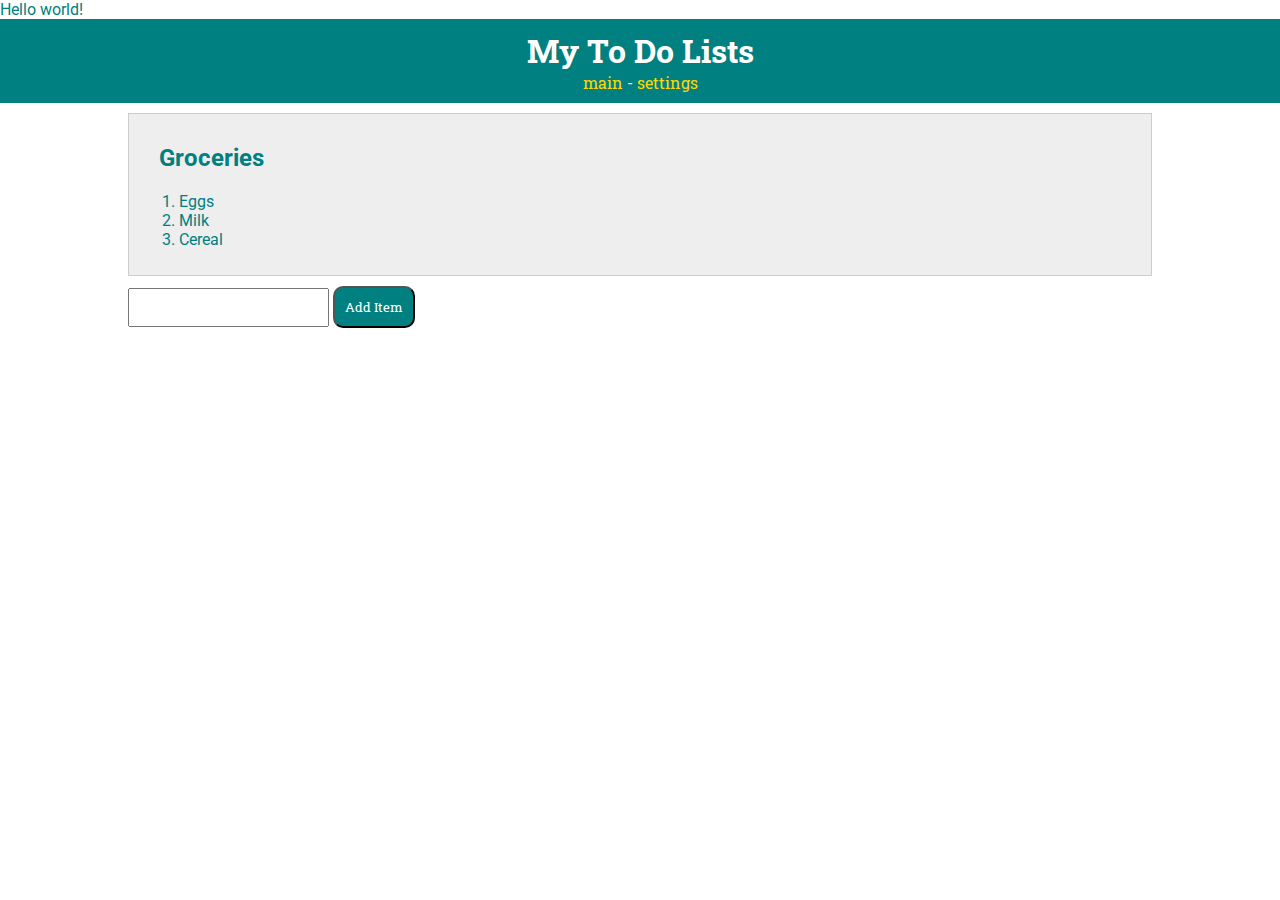
==== product.html @ 1f833cbd "this is a test for files added" ====
<!DOCTYPE html>
<html>

<head>
    <!-- fonts -->
        <link href="https://fonts.googleapis.com/css?family=Roboto|Roboto+Slab" rel="stylesheet">


    <title>ToDo App</title>
     <!-- styles -->
      <link rel="stylesheet" type="text/css" href="style.css">
</head>



<body>
    Hello world!

    <header>
        <h1>My To Do Lists</h1>
        <nav>
            <a href="index.html">main</a> -
            <a href="settings.html">settings</a>
        </nav>
    </header>


        <div id="todo-lists">
            <div class="list">
                <h2 class="list-title">Groceries</h2>
                <ol>
                    <li>Eggs</li>
                    <li>Milk</li>
                    <li>Cereal</li>
                </ol>

            </div>
            <input type="text" class="input"></input>
            <!--look at how I added the class here-->

            <button class="buttons">Add Item</button>

        </div>



</body>

</html>
---- style.css ----
body {
    margin: 0;
    color: teal;
    font-family: 'Roboto', sans-serif;
}


/*********** HEADER ************/

header {
    text-align: center;
    padding: 10px;
    background-color: teal;
    color: white;
    font-family: 'Roboto Slab', serif;
}


h1 {
    margin: 0;
}

header a {
    color: gold;
    text-decoration: none;
}

.list a {
    color: teal;
    text-decoration: none;
}


/*********** LISTS ************/
#todo-lists {
    margin: 0 auto;
    width: 80%;
    padding-top: 10px;
}

.list {
    padding: 10px;
    margin-bottom: 10px;
    background-color: #eeeeee;
    border: 1px solid #cccccc;
}

.list-title {
    margin-left: 20px;
}

.buttons {
    text-align: center;
    padding: 10px;
    background-color: teal;
    color: white;
    font-family: 'Roboto Slab', serif;
    font-size: 20;
    border-radius: 10px;
}

.input {
    padding: 10px;
}
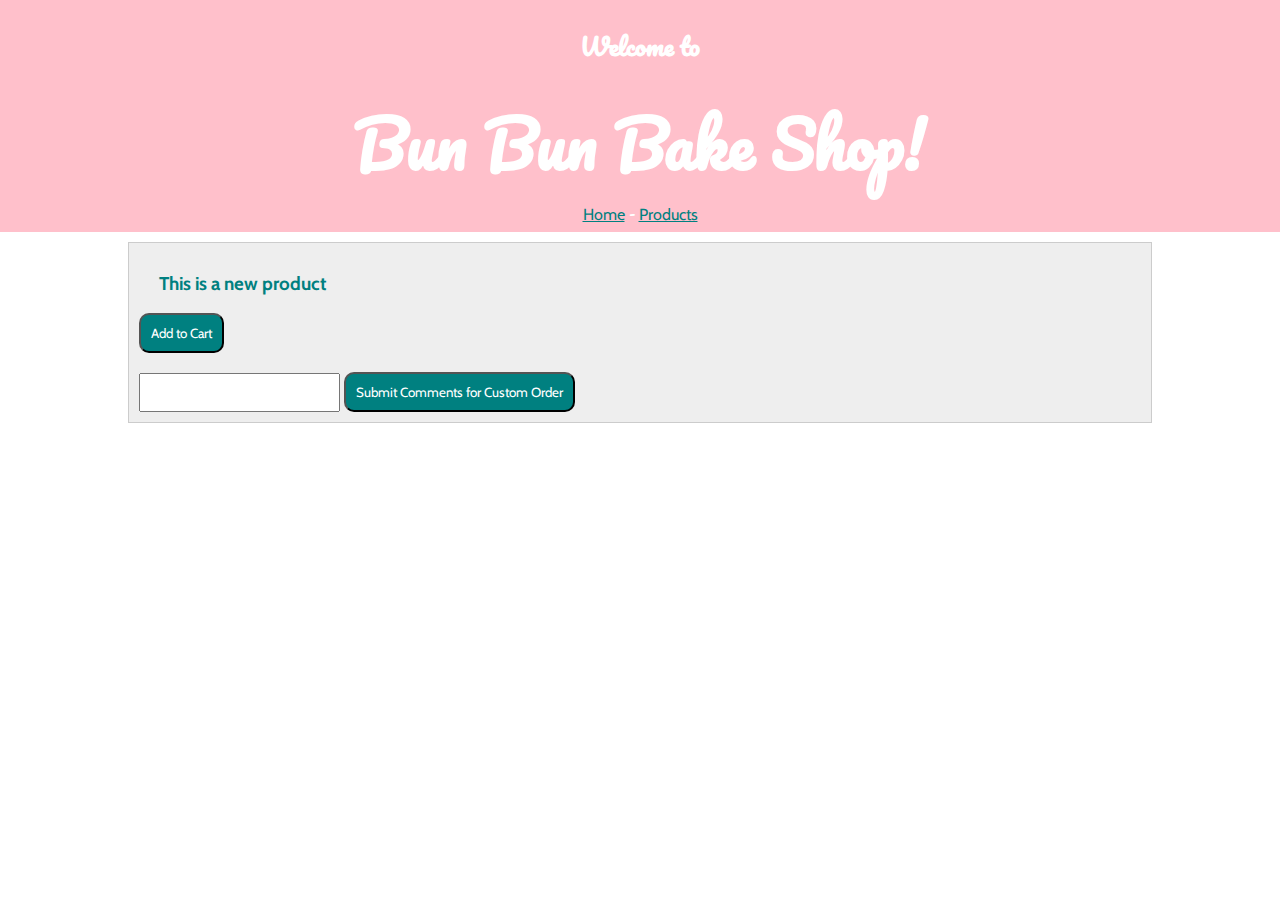
==== commit a6d9edc4: "update" ====
--- a/product.html
+++ b/product.html
@@ -5,10 +5,10 @@
 
 <head>
     <!-- fonts -->
-        <link href="https://fonts.googleapis.com/css?family=Roboto|Roboto+Slab" rel="stylesheet">
+        <link href="https://fonts.googleapis.com/css?family=Cabin|Pacifico" rel="stylesheet">
 
 
-    <title>ToDo App</title>
+    <title>Bun Bun Bake Shop</title>
      <!-- styles -->
       <link rel="stylesheet" type="text/css" href="style.css">
 </head>
@@ -16,31 +16,27 @@
 
 
 <body>
-    Hello world!
 
     <header>
-        <h1>My To Do Lists</h1>
+        <h2>Welcome to</h2>
+        <h1>Bun Bun Bake Shop!</h1>
         <nav>
-            <a href="index.html">main</a> -
-            <a href="settings.html">settings</a>
+            <a href="index.html">Home</a> -
+            <a href="product.html">Products</a>
         </nav>
     </header>
 
 
-        <div id="todo-lists">
+        <div id="product-info">
             <div class="list">
-                <h2 class="list-title">Groceries</h2>
-                <ol>
-                    <li>Eggs</li>
-                    <li>Milk</li>
-                    <li>Cereal</li>
-                </ol>
+                <h3 class="list-title">This is a new product</h3>
+                            <button class="buttons">Add to Cart</button>
+                                <br> <br>
+                            <input type="text" class="input"></input>
+                            <!--look at how I added the class here-->
+                            <button class="buttons">Submit Comments for Custom Order</button>
 
             </div>
-            <input type="text" class="input"></input>
-            <!--look at how I added the class here-->
-
-            <button class="buttons">Add Item</button>
 
         </div>
 
--- a/style.css
+++ b/style.css
@@ -1,7 +1,7 @@
 body {
     margin: 0;
     color: teal;
-    font-family: 'Roboto', sans-serif;
+    font-family: 'Pacifico', cursive;
 }
 
 
@@ -9,30 +9,33 @@
 
 header {
     text-align: center;
-    padding: 10px;
-    background-color: teal;
+    padding: 5px;
+    background-color: pink;
     color: white;
-    font-family: 'Roboto Slab', serif;
+    font-family: 'Pacifico', cursive;
 }
 
 
 h1 {
     margin: 0;
+    font-size: 4em;
 }
 
 header a {
-    color: gold;
-    text-decoration: none;
+    color: teal;
+    font-family: 'Cabin', sans-serif;
+    /* text-decoration: none;--> */
 }
 
 .list a {
     color: teal;
-    text-decoration: none;
+    font-family: 'Cabin', sans-serif;
+    /* text-decoration: none;--> */
 }
 
 
 /*********** LISTS ************/
-#todo-lists {
+#product-info {
     margin: 0 auto;
     width: 80%;
     padding-top: 10px;
@@ -43,6 +46,7 @@
     margin-bottom: 10px;
     background-color: #eeeeee;
     border: 1px solid #cccccc;
+    font-family: 'Cabin', sans-serif;
 }
 
 .list-title {
@@ -54,8 +58,7 @@
     padding: 10px;
     background-color: teal;
     color: white;
-    font-family: 'Roboto Slab', serif;
-    font-size: 20;
+    font-family: 'Cabin', sans-serif;
     border-radius: 10px;
 }
 
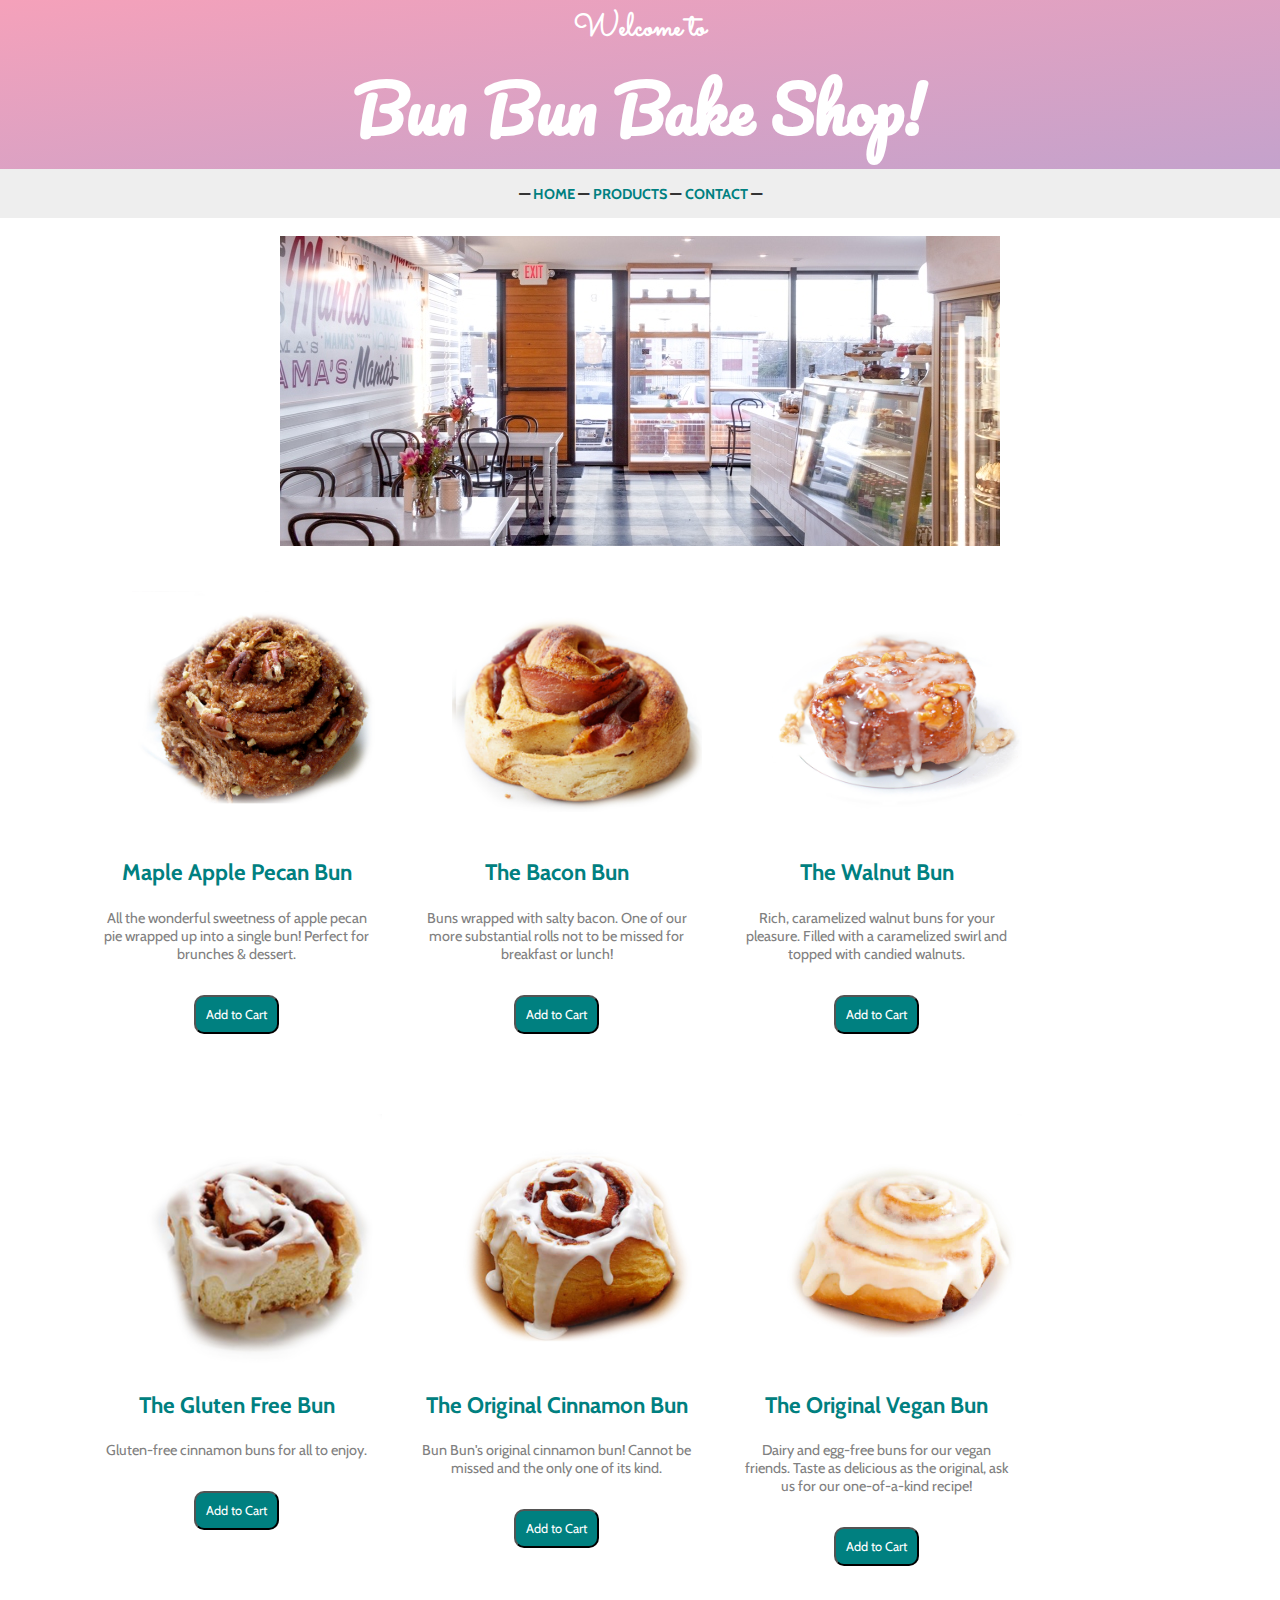
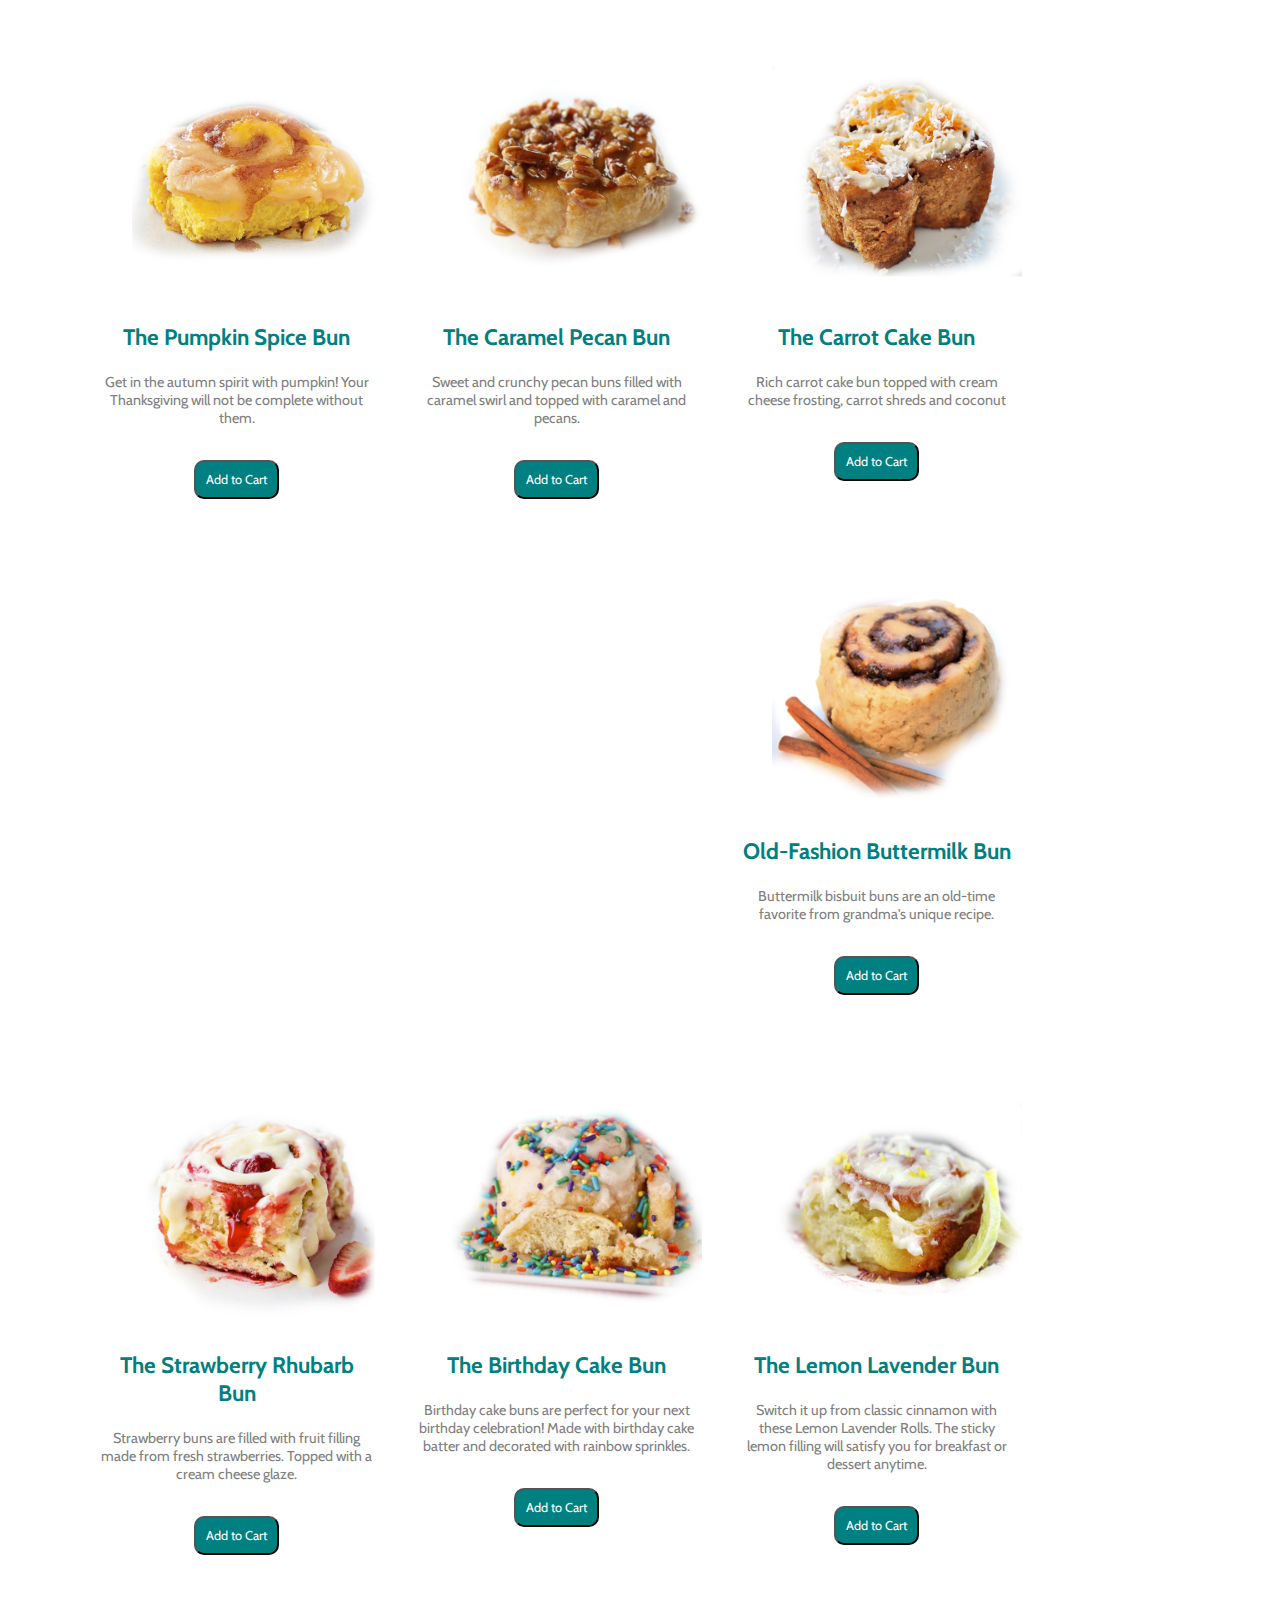
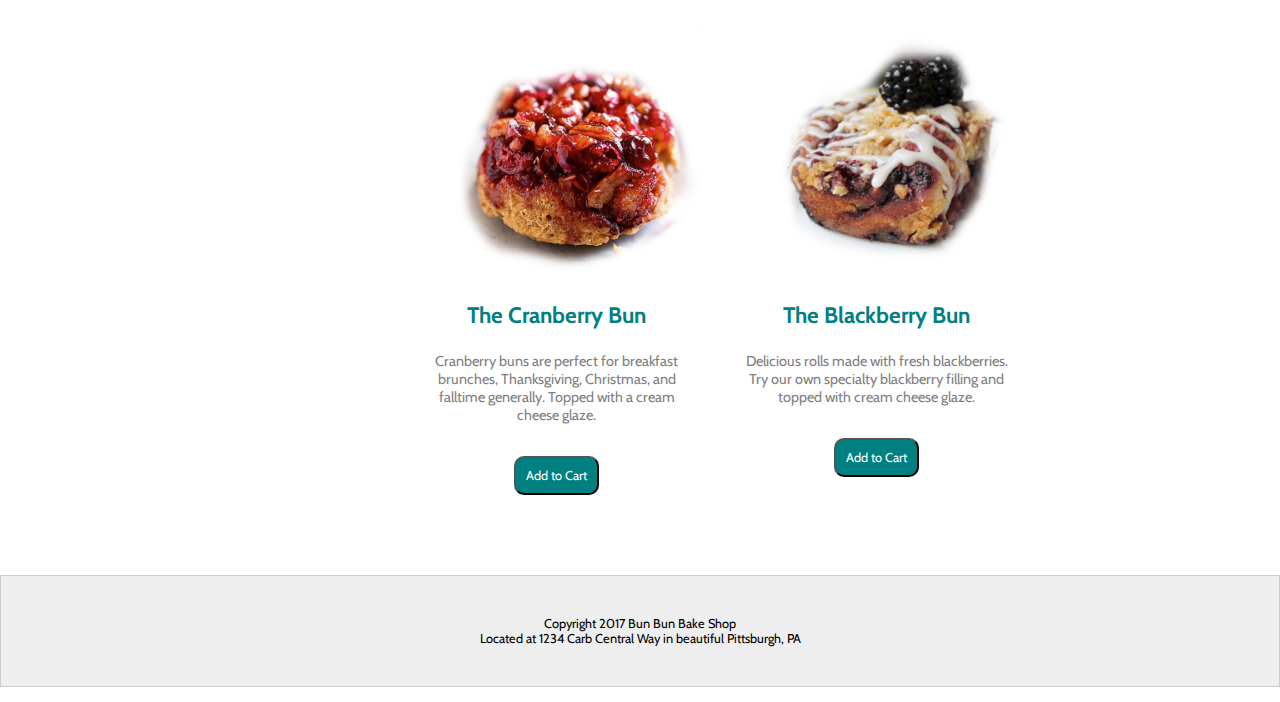
==== commit 3425a745: "bakeShop v1" ====
--- a/product.html
+++ b/product.html
@@ -1,46 +1,231 @@
-
-
 <!DOCTYPE html>
 <html>
 
 <head>
-    <!-- fonts -->
-        <link href="https://fonts.googleapis.com/css?family=Cabin|Pacifico" rel="stylesheet">
-
-
-    <title>Bun Bun Bake Shop</title>
-     <!-- styles -->
-      <link rel="stylesheet" type="text/css" href="style.css">
+        <!-- fonts -->
+        <link href="https://fonts.googleapis.com/css?family=Cabin|Pacifico|Sacramento" rel="stylesheet">
+        <title>Bun Bun Bake Shop</title>
+
+        <!-- styles -->
+        <link rel="stylesheet" type="text/css" href="style.css">
+
+        <!-- javascript -->
+        <script src="main.js" type="text/javascript"></script>
 </head>
 
 
-
 <body>
-
     <header>
         <h2>Welcome to</h2>
         <h1>Bun Bun Bake Shop!</h1>
-        <nav>
-            <a href="index.html">Home</a> -
-            <a href="product.html">Products</a>
-        </nav>
     </header>
 
-
-        <div id="product-info">
-            <div class="list">
-                <h3 class="list-title">This is a new product</h3>
-                            <button class="buttons">Add to Cart</button>
-                                <br> <br>
-                            <input type="text" class="input"></input>
-                            <!--look at how I added the class here-->
-                            <button class="buttons">Submit Comments for Custom Order</button>
-
-            </div>
-
-        </div>
-
-
+    <nav>
+        —<a href="index.html"><b>  HOME  </b></a>—
+        <a href="product.html"><b>  PRODUCTS  </b></a>—
+        <a href="contact.html"><b>  CONTACT  </b></a>—
+    </nav>
+    <br>
+
+
+    <div id="banner">
+    </div>
+    <br>
+
+
+
+    <br>
+
+    <div class="row">
+
+        <div class="col">
+                <a href="detail.html">
+                    <img src="apple_pecan.jpg" style="width:250px;height:250px;">
+                </a>
+                <h3>
+                    <a href="detail.html">Maple Apple Pecan Bun</a>
+                </h3>
+                    <p> All the wonderful sweetness of apple pecan pie wrapped up into a single bun! Perfect for brunches & dessert.</p>
+                <br>
+                <button class="buttons" onclick="addNewList()">Add to Cart</button>
+        </div>
+
+        <div class="col">
+                <a href="detail.html">
+                    <img src="bacon.jpg" style="width:250px;height:250px;">
+                </a>
+                <h3>
+                    <a href="detail.html">The Bacon Bun</a>
+                </h3>
+                    <p> Buns wrapped with salty bacon. One of our more substantial rolls not to be missed for breakfast or lunch! </p>
+                <br>
+                <button class="buttons" onclick="addNewList()">Add to Cart</button>
+        </div>
+
+        <div class="col">
+                <a href="detail.html">
+                    <img src="walnut.jpg" style="width:250px;height:250px;">
+                </a>
+                <h3>
+                    <a href="detail.html">The Walnut Bun</a>
+                </h3>
+                    <p> Rich, caramelized walnut buns for your pleasure. Filled with a caramelized swirl and topped with candied walnuts.</p>
+                <br>
+                <button class="buttons" onclick="addNewList()">Add to Cart</button>
+        </div>
+
+        <div class="col">
+                <a href="detail.html">
+                    <img src="glutenfree.jpg" style="width:250px;height:250px;">
+                </a>
+                <h3>
+                    <a href="detail.html">The Gluten Free Bun</a>
+                </h3>
+                    <p> Gluten-free cinnamon buns for all to enjoy.</p>
+                <br>
+                <button class="buttons" onclick="addNewList()">Add to Cart</button>
+        </div>
+
+        <div class="col">
+                <a href="detail.html">
+                    <img src="original.jpg" style="width:250px;height:250px;">
+                </a>
+                <h3>
+                    <a href="detail.html">The Original Cinnamon Bun</a>
+                </h3>
+                    <p> Bun Bun's original cinnamon bun! Cannot be missed and the only one of its kind.</p>
+                <br>
+                <button class="buttons" onclick="addNewList()">Add to Cart</button>
+        </div>
+
+        <div class="col">
+                <a href="detail.html">
+                    <img src="vegan.jpg" style="width:250px;height:250px;">
+                </a>
+                <h3>
+                    <a href="detail.html">The Original Vegan Bun</a>
+                </h3>
+                    <p> Dairy and egg-free buns for our vegan friends. Taste as delicious as the original, ask us for our one-of-a-kind recipe! </p>
+                <br>
+                <button class="buttons" onclick="addNewList()">Add to Cart</button>
+        </div>
+
+        <div class="col">
+                <a href="detail.html">
+                    <img src="pumpkin.jpg" style="width:250px;height:250px;">
+                </a>
+                <h3>
+                    <a href="detail.html">The Pumpkin Spice Bun</a>
+                </h3>
+                    <p> Get in the autumn spirit with pumpkin! Your Thanksgiving will not be complete without them.</p>
+                <br>
+                <button class="buttons" onclick="addNewList()">Add to Cart</button>
+        </div>
+
+        <div class="col">
+                <a href="detail.html">
+                    <img src="pecan.jpg" style="width:250px;height:250px;">
+                </a>
+                <h3>
+                    <a href="detail.html">The Caramel Pecan Bun</a>
+                </h3>
+                    <p> Sweet and crunchy pecan buns filled with caramel swirl and topped with caramel and pecans.</p>
+                <br>
+                <button class="buttons" onclick="addNewList()">Add to Cart</button>
+        </div>
+
+        <div class="col">
+                <a href="detail.html">
+                    <img src="carrot.jpg" style="width:250px;height:250px;">
+                </a>
+                <h3>
+                    <a href="detail.html">The Carrot Cake Bun</a>
+                </h3>
+                    <p> Rich carrot cake bun topped with cream cheese frosting, carrot shreds and coconut</p>
+                <br>
+                <button class="buttons" onclick="addNewList()">Add to Cart</button>
+        </div>
+
+        <div class="col">
+                <a href="detail.html">
+                    <img src="buttermilk.jpg" style="width:250px;height:250px;">
+                </a>
+                <h3>
+                    <a href="detail.html">Old-Fashion Buttermilk Bun</a>
+                </h3>
+                    <p> Buttermilk bisbuit buns are an old-time favorite  from grandma's unique recipe.</p>
+                <br>
+                <button class="buttons" onclick="addNewList()">Add to Cart</button>
+        </div>
+
+        <div class="col">
+                <a href="detail.html">
+                    <img src="strawberry.jpg" style="width:250px;height:250px;">
+                </a>
+                <h3>
+                    <a href="detail.html">The Strawberry Rhubarb Bun</a>
+                </h3>
+                    <p>Strawberry buns are filled with fruit filling made from fresh strawberries. Topped with a cream cheese glaze.</p>
+                <br>
+                <button class="buttons" onclick="addNewList()">Add to Cart</button>
+        </div>
+
+        <div class="col">
+                <a href="detail.html">
+                    <img src="birthday.jpg" style="width:250px;height:250px;">
+                </a>
+                <h3>
+                    <a href="detail.html">The Birthday Cake Bun</a>
+                </h3>
+                    <p>Birthday cake buns are perfect for your next birthday celebration! Made with birthday cake batter and decorated with rainbow sprinkles.</p>
+                <br>
+                <button class="buttons" onclick="addNewList()">Add to Cart</button>
+        </div>
+
+        <div class="col">
+                <a href="detail.html">
+                    <img src="lemon.jpg" style="width:250px;height:250px;">
+                </a>
+                <h3>
+                    <a href="detail.html">The Lemon Lavender Bun</a>
+                </h3>
+                    <p>Switch it up from classic cinnamon with these Lemon Lavender Rolls. The sticky lemon filling will satisfy you for breakfast or dessert anytime.</p>
+                <br>
+                <button class="buttons" onclick="addNewList()">Add to Cart</button>
+        </div>
+
+        <div class="col">
+                <a href="detail.html">
+                    <img src="cranberry.jpg" style="width:250px;height:250px;">
+                </a>
+                <h3>
+                    <a href="detail.html">The Cranberry Bun</a>
+                </h3>
+                    <p> Cranberry buns are perfect for breakfast brunches, Thanksgiving, Christmas, and falltime generally. Topped with a cream cheese glaze.</p>
+                <br>
+                <button class="buttons" onclick="addNewList()">Add to Cart</button>
+        </div>
+
+        <div class="col">
+                <a href="detail.html">
+                    <img src="blackberry.jpg" style="width:250px;height:250px;">
+                </a>
+                <h3>
+                    <a href="detail.html">The Blackberry Bun</a>
+                </h3>
+                    <p> Delicious rolls made with fresh blackberries. Try our own specialty blackberry filling and topped with cream cheese glaze.</p>
+                <br>
+                <button class="buttons" onclick="addNewList()">Add to Cart</button>
+        </div>
+
+    </div>
+
+
+
+
+    <footer> Copyright 2017 Bun Bun Bake Shop <br>
+        Located at 1234 Carb Central Way in beautiful Pittsburgh, PA
+    </footer>
 
 </body>
 
--- a/style.css
+++ b/style.css
@@ -1,46 +1,157 @@
 body {
     margin: 0;
-    color: teal;
+}
+
+/*********** HEADER ************/
+
+header {
+    text-align: center;
+    margin: 0;
+    padding: 5px;
+    background: linear-gradient(to bottom right, #f5a1ba, #c4a2cc);
+    /*background-color: pink;*/
+}
+
+header h1 {
+    margin: 0;
+    font-size: 4em;
     font-family: 'Pacifico', cursive;
-}
-
-
-/*********** HEADER ************/
-
-header {
-    text-align: center;
-    padding: 5px;
-    background-color: pink;
     color: white;
-    font-family: 'Pacifico', cursive;
-}
-
-
-h1 {
-    margin: 0;
-    font-size: 4em;
-}
-
-header a {
-    color: teal;
-    font-family: 'Cabin', sans-serif;
-    /* text-decoration: none;--> */
-}
-
-.list a {
-    color: teal;
-    font-family: 'Cabin', sans-serif;
-    /* text-decoration: none;--> */
+}
+
+header h2 {
+    margin: 0;
+    font-size: 2em;
+    font-family: 'Sacramento', cursive;
+    color: white;
+}
+
+
+nav {
+    margin: 0;
+    padding: 15px 15px;
+    text-align: center;
+    background-color: #eeeeee;
+    font-family: 'Cabin', sans-serif;
+}
+
+nav a {
+    color: teal;
+    font-family: 'Cabin', sans-serif;
+    font-size: .9em;
+    text-decoration: none;
+}
+
+h3 {
+    text-align: center;
+    font-size: 1.4em;
+    font-family: 'Cabin', sans-serif;
+    color: #787878;
+}
+
+p {
+    font-family: 'Cabin', sans-serif;
+    color: black;
+    font-size: .9em;
+}
+
+
+#banner {
+    background: white url(bakeshop_interior.jpg) center no-repeat;
+    height: 300px;
+    padding-top: 10px;
+}
+
+
+.col {
+    float: left;
+    margin-left: 2%;
+    margin-right: 2%;
+    width: 275px;
+    display: inline-block;
+    padding-bottom: 80px;
+    text-decoration: none;
+}
+
+.row {
+    clear:both;
+    margin-left: 6%;
+    margin-right: 6%;
+    text-align: center;
+}
+
+.row2 {
+    clear:both;
+    margin-left: 16%;
+    margin-right: 0%;
+    text-align: right;
+}
+
+.col2 {
+    float: left;
+    text-align: center;
+    margin-left: 13%;
+    margin-right: 10%;
+    width: 300px;
+    display: inline-block;
+    padding-bottom: 80px;
+    text-decoration: none;
+}
+
+.row a {
+    color: teal;
+    text-align: center;
+    font-family: 'Cabin', sans-serif;
+    text-decoration: none;
+}
+
+.row p {
+    color: gray;
+    text-align: middle;
+    font-family: 'Cabin', sans-serif;
+}
+
+.row img {
+    margin-left: 12%;
+    margin-right: 10%;
+}
+
+
+.about {
+    text-align: left;
+    padding: 25px;
+    float: right;
+    margin: 2%;
+    width: 53%;
+}
+
+.about p {
+    text-align: left;
+}
+
+.about h3 {
+    text-align: left;
+    color: teal;
+}
+
+.about img {
+    float: left;
+    width: 30%;
+    padding: 20px
 }
 
 
 /*********** LISTS ************/
+
+
+/****
 #product-info {
     margin: 0 auto;
     width: 80%;
     padding-top: 10px;
 }
 
+
 .list {
     padding: 10px;
     margin-bottom: 10px;
@@ -49,9 +160,11 @@
     font-family: 'Cabin', sans-serif;
 }
 
-.list-title {
-    margin-left: 20px;
-}
+.list a {
+    color: teal;
+    font-family: 'Cabin', sans-serif;
+}
+****/
 
 .buttons {
     text-align: center;
@@ -59,10 +172,32 @@
     background-color: teal;
     color: white;
     font-family: 'Cabin', sans-serif;
+    font-size: .8em;
     border-radius: 10px;
 }
 
+.inputDetail {
+    padding: 10px;
+    width: 300px;
+}
+
 .input {
     padding: 10px;
-}
-
+    width: 50px;
+}
+
+
+footer {
+    clear: both;
+    color: BLACK;
+    font-size: .8em;
+    font-family: 'Cabin', sans-serif;
+    padding: 40px;
+    margin-bottom: 15px;
+    background-color: #eeeeee;
+    border: 1px solid #cccccc;
+    font-family: 'Cabin', sans-serif;
+    text-align: center;
+}
+
+
